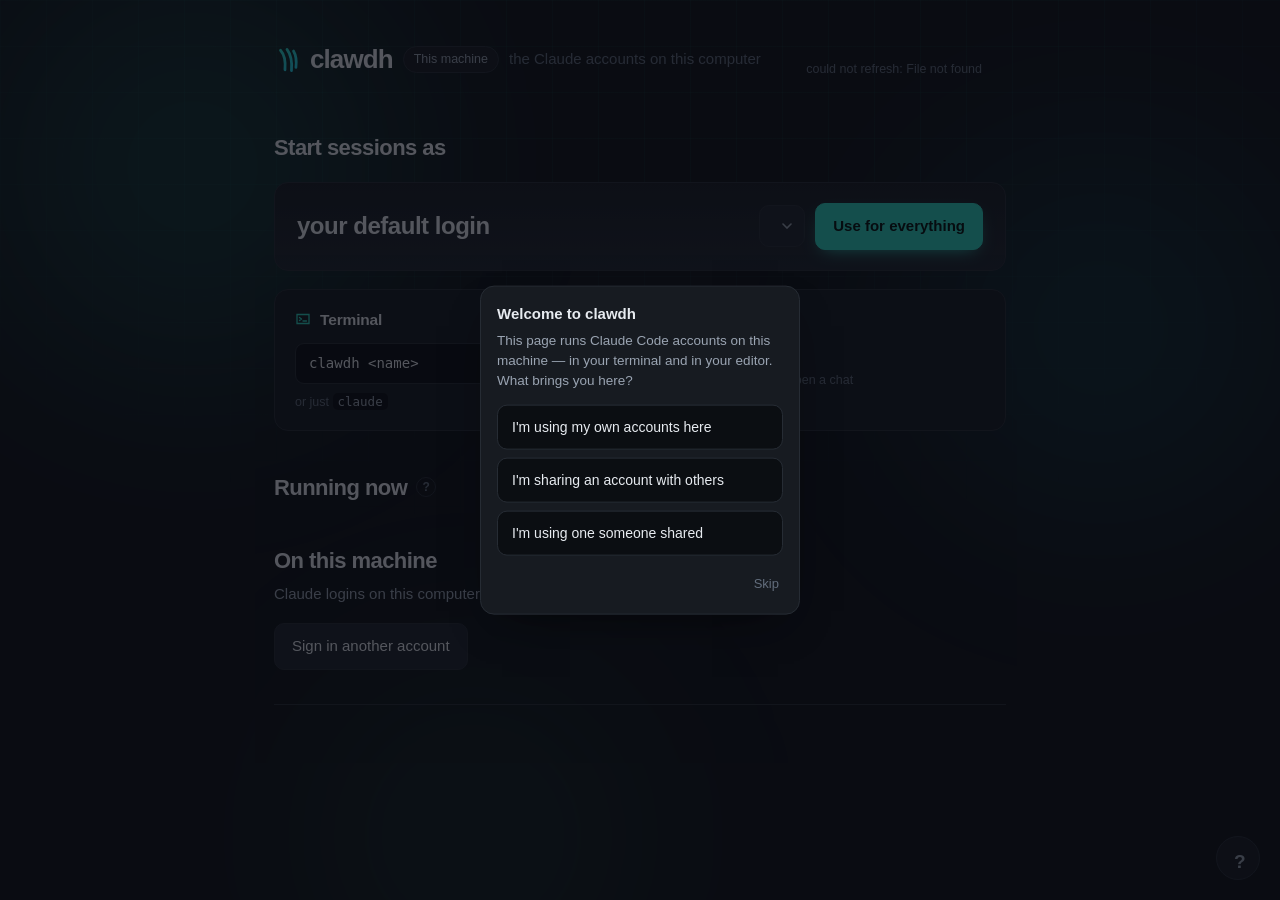
==== internal/httpserver/webui/static/index.html @ 7807e6c1 "fix(usage,update): a shared login is not expiring, the numbers say what they mean, and a machine can" ====
<!doctype html>
<html lang="en">
<head>
<meta charset="utf-8">
<meta name="viewport" content="width=device-width, initial-scale=1">
<title>clawdh — Claude Code accounts</title>
<link rel="icon" href="data:image/svg+xml,%3Csvg xmlns='http://www.w3.org/2000/svg' viewBox='0 0 32 32'%3E%3Cdefs%3E%3ClinearGradient id='g' x1='4' y1='2' x2='28' y2='30' gradientUnits='userSpaceOnUse'%3E%3Cstop stop-color='%232DD4BF'/%3E%3Cstop offset='1' stop-color='%2322D3EE'/%3E%3C/linearGradient%3E%3C/defs%3E%3Cg fill='none' stroke='url(%23g)' stroke-width='3.4' stroke-linecap='round'%3E%3Cpath d='M8 4C12.5 9 14.5 17 13.5 28'/%3E%3Cpath d='M16 3C20.5 9 22.5 18 21.5 29'/%3E%3Cpath d='M24 5C27 10 28 16.5 27 25'/%3E%3C/g%3E%3C/svg%3E">
<link rel="stylesheet" href="style.css">
</head>
<body>
<!-- The claw-slash opening: three slashes rake across the dark, sparks fly off
     each tip, the third lands with a flash, and the wordmark sharpens out of
     the blur. The same show the team panel opens with, in this surface's teal.
     Static markup so it paints before anything else; intro.js adds the sparks
     and removes the overlay once it has lifted (at once under reduced motion). -->
<div id="intro" class="intro" aria-hidden="true">
  <div class="intro-stage">
    <svg class="intro-svg" viewBox="0 0 420 300">
      <defs>
        <linearGradient id="intrograd" x1="0" y1="0" x2="420" y2="300" gradientUnits="userSpaceOnUse">
          <stop offset="0" class="intro-stop-a"/><stop offset="1" class="intro-stop-b"/>
        </linearGradient>
        <radialGradient id="introflash">
          <stop offset="0" class="intro-stop-a" stop-opacity="0.75"/>
          <stop offset="0.55" class="intro-stop-b" stop-opacity="0.18"/>
          <stop offset="1" class="intro-stop-b" stop-opacity="0"/>
        </radialGradient>
        <filter id="introglow" x="-25%" y="-12%" width="150%" height="124%" color-interpolation-filters="sRGB"><feGaussianBlur stdDeviation="7"/></filter>
      </defs>
      <circle class="intro-flash" cx="210" cy="150" r="190" fill="url(#introflash)"/>
      <circle class="intro-ring" cx="210" cy="150" r="200"/>
      <g class="intro-slash s0">
        <path class="glow" pathLength="1" d="M 70 34 C 150 120, 168 176, 196 262"/>
        <path class="core" pathLength="1" d="M 70 34 C 150 120, 168 176, 196 262"/>
        <path class="hot" pathLength="1" d="M 70 34 C 150 120, 168 176, 196 262"/>
      </g>
      <g class="intro-slash s1">
        <path class="glow" pathLength="1" d="M 130 34 C 210 120, 228 176, 256 262"/>
        <path class="core" pathLength="1" d="M 130 34 C 210 120, 228 176, 256 262"/>
        <path class="hot" pathLength="1" d="M 130 34 C 210 120, 228 176, 256 262"/>
      </g>
      <g class="intro-slash s2">
        <path class="glow" pathLength="1" d="M 190 34 C 270 120, 288 176, 316 262"/>
        <path class="core" pathLength="1" d="M 190 34 C 270 120, 288 176, 316 262"/>
        <path class="hot" pathLength="1" d="M 190 34 C 270 120, 288 176, 316 262"/>
      </g>
      <g id="intro-sparks"></g>
    </svg>
    <div class="intro-word">clawdh<span class="intro-pill">This machine</span></div>
  </div>
</div>

<!-- Live backdrop: slow-drifting aurora blobs behind everything, as on the panel. -->
<div class="backdrop" aria-hidden="true"><span class="blob a"></span><span class="blob b"></span><span class="blob c"></span></div>

<header>
  <div class="wordmark">
    <svg class="claw-logo" width="26" height="26" viewBox="0 0 32 32" fill="none" aria-hidden="true">
      <defs>
        <linearGradient id="clawgrad" x1="4" y1="2" x2="28" y2="30" gradientUnits="userSpaceOnUse">
          <stop stop-color="#2DD4BF"/><stop offset="1" stop-color="#22D3EE"/>
        </linearGradient>
      </defs>
      <g fill="none" stroke="url(#clawgrad)" stroke-width="3.4" stroke-linecap="round">
        <path pathLength="1" d="M8 4C12.5 9 14.5 17 13.5 28"/>
        <path pathLength="1" d="M16 3C20.5 9 22.5 18 21.5 29"/>
        <path pathLength="1" d="M24 5C27 10 28 16.5 27 25"/>
      </g>
    </svg>
    <span class="logo">clawdh</span>
    <span class="badge-machine">This machine</span>
    <span class="tagline">the Claude accounts on this computer</span>
  </div>
  <span class="spacer"></span>
  <span id="refreshed" aria-live="polite"></span>
  <span id="build-tag" title="The build answering on this port"></span>
</header>

<main>

  <!-- How you actually run Claude here: where new work starts, and the two
       places it can be typed. The terminal half was always on the account
       cards; the editor half existed and was invisible, which is why people
       with VS Code could not tell whether clawdh applied to them at all. -->
  <section class="block" id="run-block">
    <div class="block-head">
      <h2>Start sessions as</h2>
    </div>

    <div class="start-panel">
      <div class="start-row">
        <div class="start-text">
          <span id="start-account" class="start-account">your default login</span>
        </div>
        <div class="start-controls">
          <label class="visually-hidden" for="start-picker">Account for new sessions</label>
          <select id="start-picker"></select>
          <button id="start-apply" class="primary" type="button">Use for everything</button>
        </div>
      </div>
      <p id="start-problem" class="start-problem" hidden></p>
      <p id="start-result" class="start-result" aria-live="polite" hidden></p>
    </div>

    <div class="lanes">
      <article class="lane">
        <h3><svg viewBox="0 0 16 16" aria-hidden="true" class="lane-icon"><path d="M2 3.5h12v9H2z" fill="none" stroke="currentColor" stroke-width="1.3" rx="1"/><path d="M4.5 6.5 6.5 8l-2 1.5M8 10h3.5" fill="none" stroke="currentColor" stroke-width="1.3" stroke-linecap="round" stroke-linejoin="round"/></svg>Terminal</h3>
        <div class="lane-cmd">
          <code id="lane-cmd-text">clawdh &lt;name&gt;</code>
          <button id="lane-cmd-copy" class="copy-cmd" type="button">Copy</button>
        </div>
        <p class="lane-foot">or just <code>claude</code></p>
      </article>

      <article class="lane" id="editor-lane">
        <h3><svg viewBox="0 0 16 16" aria-hidden="true" class="lane-icon"><path d="M2 3h12v10H2z" fill="none" stroke="currentColor" stroke-width="1.3"/><path d="M6 3v10" fill="none" stroke="currentColor" stroke-width="1.3"/></svg>Editor</h3>
        <p id="editor-state" class="lane-state">Looking…</p>
        <div id="editor-list" class="editor-list"></div>
        <p class="lane-foot">nothing to run — just open a chat</p>
      </article>
    </div>
  </section>

  <!-- What is running right now, and the one control that moves it. The switch
       itself is the one the in-chat `clawdh <name>` command has always staged;
       this is the same thing with a name on it. -->
  <section class="block" id="live-block">
    <div class="block-head live-head">
      <div class="live-title">
        <h2>Running now</h2>
        <button type="button" id="live-help" class="help-dot" aria-label="What moving a session does" aria-expanded="false">?</button>
      </div>
      <div id="live-all" class="live-all" hidden>
        <label for="live-all-picker">Move every session to</label>
        <select id="live-all-picker"></select>
        <button id="live-all-apply" type="button">Move</button>
      </div>
    </div>
    <div id="live-list" class="live-list"></div>
    <p id="live-empty" class="empty" hidden>Nothing running right now.</p>
    <p id="live-result" class="start-result" aria-live="polite" hidden></p>
    <p id="live-note" class="live-note" hidden>Moving a session restarts it on the other account, conversation and all. Anything running inside it at that moment does not survive.</p>
  </section>

  <!-- Accounts signed in on this machine. -->
  <section class="block">
    <div class="block-head">
      <h2>On this machine</h2>
      <p class="block-sub">Claude logins on this computer.</p>
    </div>
    <div id="accounts-list"></div>
    <p id="accounts-empty" class="empty" hidden>
      No Claude login here yet. <button type="button" id="signin-first" class="inline-btn">Sign one in</button> to get started.
    </p>
    <div class="block-foot">
      <button id="signin-btn" type="button">Sign in another account</button>
    </div>
  </section>

  <!-- Accounts shared with this machine through a gateway. -->
  <section id="shared-block" class="block" hidden>
    <div class="block-head">
      <h2>Shared with you</h2>
      <p class="block-sub">Shared with you through the gateway.</p>
    </div>
    <div id="shared-list"></div>
  </section>

  <!-- Remote help: what the panel may ask of this machine, and your say over it.
       Only shown once this machine is connected to a panel. -->
  <section id="remote-block" class="block" hidden>
    <div class="block-head remote-head">
      <div class="remote-head-text">
        <h2>Remote help</h2>
        <p class="block-sub">Let the panel ask this machine to look at itself. It can only ever see sessions that ran on a <b>shared</b> account — your own sessions are never visible — and anything it wants <em>sent</em> waits for your OK first.</p>
      </div>
      <label class="switch" title="Turn remote help on or off">
        <input type="checkbox" id="remote-toggle" role="switch" aria-label="Remote help">
        <span class="slider" aria-hidden="true"></span>
        <span class="switch-text" id="remote-toggle-text">Off</span>
      </label>
    </div>
    <div id="remote-body" hidden>
      <div id="remote-mode" class="remote-mode"></div>
      <div id="remote-pending" class="req-list"></div>
      <div id="remote-history-wrap" hidden>
        <h3 class="remote-h3">Recent</h3>
        <div id="remote-history" class="remote-history"></div>
      </div>
    </div>
  </section>

  <!-- Connect this machine to use shared accounts (only when not connected). -->
  <section id="connect-block" class="block subtle" hidden>
    <div class="block-head">
      <h2>Got an invite?</h2>
      <p class="block-sub">Paste your invite link to use an account someone shared with you.</p>
    </div>
    <div class="connect-row">
      <input id="invite-input" type="text" placeholder="Paste your invite link" autocomplete="off" spellcheck="false">
      <button id="connect-btn" class="primary" type="button">Connect</button>
    </div>
    <p id="connect-err" class="row-err"></p>
  </section>

  <!-- When connected: a quiet line, no management. -->
  <section id="connected-note" class="connected-note" hidden></section>
</main>

<!-- Sign in / reconnect a Claude account. -->
<dialog id="login-dialog">
  <h2 id="login-title">Sign in</h2>
  <p id="login-status" aria-live="polite">Starting…</p>

  <div id="login-url-box" hidden>
    <a id="login-url" href="#" target="_blank" rel="noopener"></a>
    <button type="button" id="login-copy">Copy link</button>
  </div>

  <form id="login-code-form" hidden>
    <label>
      If the page gives you a code, paste it here
      <input id="login-code" type="text" placeholder="Authorization code" autocomplete="off">
    </label>
    <div class="dialog-actions">
      <button type="submit" class="primary">Submit</button>
    </div>
  </form>

  <div class="dialog-actions">
    <button type="button" id="login-close">Close</button>
  </div>
</dialog>

<!-- Name a new account before signing it in. -->
<dialog id="name-dialog">
  <form id="name-form">
    <h2>Sign in another account</h2>
    <label>
      What should this one be called?
      <input id="name-input" type="text" placeholder="e.g. Personal, Ehtisham" required pattern=".*\S.*" autofocus>
    </label>
    <p class="dialog-note">A separate Claude login on this machine, kept apart from your main one.</p>
    <div class="dialog-actions">
      <button type="button" id="name-cancel">Cancel</button>
      <button type="submit" class="primary">Sign in</button>
    </div>
  </form>
</dialog>

<!-- Rename an account. -->
<dialog id="rename-dialog">
  <form id="rename-form">
    <h2>Rename</h2>
    <input type="hidden" id="rename-id">
    <label>
      Name
      <input id="rename-name" type="text" required pattern=".*\S.*">
    </label>
    <div class="dialog-actions">
      <button type="button" id="rename-cancel">Cancel</button>
      <button type="submit" class="primary">Save</button>
    </div>
  </form>
</dialog>

<!-- Add a local login to a panel so it can be shared. -->
<dialog id="share-dialog">
  <form id="share-form">
    <h2 id="share-title">Add to the panel</h2>
    <p class="dialog-note" id="share-note"></p>
    <p id="share-err" class="row-err"></p>
    <div class="dialog-actions">
      <button type="button" id="share-cancel">Cancel</button>
      <button type="submit" class="primary" id="share-go">Add it</button>
    </div>
  </form>
</dialog>

<template id="account-row-template">
  <article class="card">
    <div class="card-top">
      <div class="card-id">
        <span class="account-name"></span>
        <span class="account-email"></span>
      </div>
      <span class="status-pill"></span>
      <span class="plan-chip"></span>
    </div>
    <div class="run-line">
      <span class="run-label">Run</span>
      <code class="run-cmd"></code>
      <button class="copy-cmd" type="button">Copy</button>
    </div>
    <div class="meters"></div>
    <p class="usage-age" hidden></p>
    <p class="usage-note" hidden></p>
    <p class="session-line" hidden></p>
    <div class="card-actions">
      <button class="connect-btn" type="button">Connect</button>
      <button class="share-btn" type="button">Add to panel</button>
      <button class="rename-btn subtle-btn" type="button">Rename</button>
      <button class="remove-btn subtle-btn danger" type="button">Remove</button>
    </div>
  </article>
</template>

<template id="live-row-template">
  <article class="live-row">
    <span class="live-where">
      <span class="live-host"></span>
      <span class="live-dir"></span>
    </span>
    <span class="live-spacer"></span>
    <label class="visually-hidden">Account for this session</label>
    <select class="live-account"></select>
    <span class="live-state" hidden></span>
  </article>
</template>

<template id="shared-row-template">
  <article class="card shared-card">
    <div class="card-top">
      <div class="card-id"><span class="account-name"></span></div>
      <span class="status-pill ok">Ready</span>
    </div>
    <div class="run-line">
      <span class="run-label">Run</span>
      <code class="run-cmd"></code>
      <button class="copy-cmd" type="button">Copy</button>
    </div>
    <div class="meters"></div>
    <p class="usage-note" hidden></p>
    <div class="card-actions mine-actions" hidden>
      <span class="mine-note">You added this login.</span>
      <button class="withdraw-btn subtle-btn danger" type="button">Take it back</button>
    </div>
  </article>
</template>

<template id="meter-template">
  <div class="meter">
    <div class="meter-head">
      <span class="meter-label"></span>
      <span class="meter-pct"></span>
    </div>
    <div class="bar" role="progressbar" aria-valuemin="0" aria-valuemax="100">
      <div class="bar-fill"></div>
    </div>
    <div class="meter-reset"></div>
  </div>
</template>

<script src="intro.js"></script>
<script src="app.js"></script>
<script src="sessions.js"></script>
<script src="remote.js"></script>
<script src="tour.js"></script>
</body>
</html>
---- internal/httpserver/webui/static/style.css ----
/* clawdh client — the page you keep open beside the terminal.
   Same palette and type as the panel it connects to, so the whole thing
   is one product. Colour is reserved: the iris accent marks what you act
   on, and the green/amber/red ramp means one thing only — how much
   headroom an account has left. Nothing else is saturated. */

:root {
  color-scheme: dark;
  --ground:#0F1216; --raised:#171B21; --sunken:#0B0E12; --line:#262C34;
  --raised-2:#1E242D;
  --ink:#E7EBF0; --muted:#9AA4B2; --faint:#626D7C;
  /* This-machine (client) theme: teal, so it reads at a glance as distinct from
     the team panel's iris blue — same layout, different accent. */
  --primary:#2DD4BF; --primary-ink:#04110E;
  --primary-2:#22D3EE;
  --ok:#46C08A; --warn:#E0A83E; --crit:#E05C53;
  --radius:14px;
  --ease: cubic-bezier(.2,.7,.3,1);
  --shadow: 0 18px 44px -22px rgba(0,0,0,.7);
  --font: -apple-system, BlinkMacSystemFont, "Segoe UI", Roboto, Ubuntu, Helvetica, Arial, sans-serif;
  --mono: ui-monospace, SFMono-Regular, "SF Mono", Menlo, Consolas, monospace;
  font-family: var(--font);
  font-synthesis-weight: none;
}

* { box-sizing: border-box; }

body {
  margin: 0;
  background: var(--ground);
  color: var(--ink);
  font-size: 17px;
  line-height: 1.5;
  -webkit-font-smoothing: antialiased;
}

/* ---- the claw-slash opening ---------------------------------------- */
/* Three slashes rake across the dark (glow, core, hot white line — each drawn
   tip to tail), sparks fly off each tip as it lands (intro.js), the third
   strike jolts the stage with a flash and a ring, and the wordmark sharpens out
   of the blur with this surface's badge under it. Then the overlay lifts.
   Timeline: slash i draws .10+.11i → .52+.11i; word .72; lift 1.42 → 1.84.
   The team panel plays the same show in its own accent. */
:root { --intro-lift: 1.42s; }
.intro {
  position: fixed; inset: 0; z-index: 1000;
  display: flex; align-items: center; justify-content: center;
  background: var(--ground); pointer-events: none;
  animation: intro-lift .42s ease-in-out var(--intro-lift) both;
}
@keyframes intro-lift { to { opacity: 0; transform: scale(1.03); } }
.intro-stage { position: relative; width: 70vmin; max-width: 460px; animation: intro-jolt .18s linear .72s; }
@keyframes intro-jolt {
  0% { transform: none; } 25% { transform: translate(-2px, 1px); } 50% { transform: translate(2px, -1px); }
  75% { transform: translate(-1px, 0); } 100% { transform: none; }
}
.intro-svg { display: block; width: 100%; height: auto; overflow: visible; }
.intro-stop-a { stop-color: var(--primary); }
.intro-stop-b { stop-color: var(--primary-2); }
.intro-slash path {
  fill: none; stroke-linecap: round;
  stroke-dasharray: 1 1.1; stroke-dashoffset: 1.04; /* the .04 hides the round cap before the draw starts */
  animation: intro-draw .42s cubic-bezier(.75, 0, .25, 1) both;
}
@keyframes intro-draw { to { stroke-dashoffset: 0; } }
.intro-slash .glow { stroke: url(#intrograd); stroke-width: 18; opacity: .55; filter: url(#introglow); }
.intro-slash .core { stroke: url(#intrograd); stroke-width: 7.5; }
.intro-slash .hot { stroke: #fff; stroke-width: 2.2; animation-name: intro-draw-hot; }
@keyframes intro-draw-hot { 0% { stroke-dashoffset: 1.04; opacity: 0; } 30% { opacity: .95; } 100% { stroke-dashoffset: 0; opacity: .95; } }
.intro-slash.s0 path { animation-delay: .10s; } .intro-slash.s0 .hot { animation-delay: .15s; }
.intro-slash.s1 path { animation-delay: .21s; } .intro-slash.s1 .hot { animation-delay: .26s; }
.intro-slash.s2 path { animation-delay: .32s; } .intro-slash.s2 .hot { animation-delay: .37s; }
/* Once the word is up, the slashes settle to an afterimage behind it. */
.intro-slash { animation: intro-settle .5s ease-out .82s both; }
@keyframes intro-settle { to { opacity: .22; } }
.intro-spark {
  opacity: 0; transform-box: fill-box; transform-origin: center;
  animation: intro-spark .5s ease-out both;
}
@keyframes intro-spark {
  0% { opacity: 0; transform: none; } 15% { opacity: 1; }
  100% { opacity: 0; transform: translate(var(--dx), var(--dy)) scale(.2); }
}
.intro-flash, .intro-ring { transform-box: fill-box; transform-origin: center; opacity: 0; }
.intro-flash { animation: intro-flash .6s ease-out .69s both; }
@keyframes intro-flash { 0% { opacity: 0; transform: scale(.5); } 40% { opacity: .9; } 100% { opacity: 0; transform: scale(1.35); } }
.intro-ring { fill: none; stroke: url(#intrograd); stroke-width: 1.5; animation: intro-ring .75s cubic-bezier(.2, .7, .3, 1) .74s both; }
@keyframes intro-ring { 0% { opacity: 0; transform: scale(.1); } 35% { opacity: .7; } 100% { opacity: 0; transform: scale(1.3); } }
.intro-word {
  position: absolute; inset: 0; display: flex; flex-direction: column; align-items: center; justify-content: center; gap: 12px;
  font-size: 48px; font-weight: 650; color: var(--ink);
  opacity: 0; filter: blur(12px); letter-spacing: .22em; transform: scale(.97);
  animation: intro-word .55s cubic-bezier(.2, .7, .2, 1) .72s both;
}
@keyframes intro-word { to { opacity: 1; filter: blur(0); letter-spacing: -.03em; transform: none; } }
.intro-pill {
  font-size: 12.5px; font-weight: 500; letter-spacing: 0; color: var(--muted);
  border: 1px solid var(--line); background: rgba(23, 27, 33, .8); border-radius: 999px; padding: 3px 10px;
  opacity: 0; transform: translateY(6px);
  animation: intro-pill .35s ease-out 1.04s both;
}
@keyframes intro-pill { to { opacity: 1; transform: none; } }
@media (prefers-reduced-motion: reduce) { .intro { display: none; } }

/* ---- live backdrop --------------------------------------------------- */
/* Slow-drifting aurora blobs behind everything plus a faint grid, the same
   wallpaper as the panel in this surface's teal. Fixed, non-interactive,
   low-opacity: alive but never distracting, on the same ground colour so
   contrast holds. */
.backdrop { position: fixed; inset: 0; z-index: -1; overflow: hidden; pointer-events: none; background: var(--ground); }
.backdrop::after {
  content: ""; position: absolute; inset: 0;
  background-image:
    linear-gradient(rgba(45, 212, 191, .05) 1px, transparent 1px),
    linear-gradient(90deg, rgba(45, 212, 191, .05) 1px, transparent 1px);
  background-size: 46px 46px;
  -webkit-mask-image: radial-gradient(ellipse 80% 60% at 50% 0%, #000 40%, transparent 100%);
  mask-image: radial-gradient(ellipse 80% 60% at 50% 0%, #000 40%, transparent 100%);
}
.blob { position: absolute; border-radius: 50%; filter: blur(90px); opacity: .5; will-change: transform; }
.blob.a { width: 46vw; height: 46vw; left: -8vw; top: -10vw; background: radial-gradient(circle, rgba(45, 212, 191, .5), transparent 70%); animation: drift-a 26s ease-in-out infinite; }
.blob.b { width: 40vw; height: 40vw; right: -6vw; top: 8vh; background: radial-gradient(circle, rgba(34, 211, 238, .38), transparent 70%); animation: drift-b 32s ease-in-out infinite; }
.blob.c { width: 38vw; height: 38vw; left: 18vw; bottom: -14vw; background: radial-gradient(circle, rgba(70, 192, 138, .28), transparent 70%); animation: drift-c 38s ease-in-out infinite; }
@keyframes drift-a { 0%, 100% { transform: translate(0, 0) scale(1); } 50% { transform: translate(10vw, 7vh) scale(1.12); } }
@keyframes drift-b { 0%, 100% { transform: translate(0, 0) scale(1); } 50% { transform: translate(-8vw, 10vh) scale(.9); } }
@keyframes drift-c { 0%, 100% { transform: translate(0, 0) scale(1); } 50% { transform: translate(9vw, -8vh) scale(1.1); } }
@media (prefers-reduced-motion: reduce) { .blob { animation: none; } }

/* One orchestrated entrance for the page's sections — a single reveal timed to
   the opening's lift, not a per-element effect on every render. */
@keyframes rise { from { opacity: 0; transform: translateY(12px); } to { opacity: 1; transform: none; } }
header { animation: rise .5s var(--ease) both; animation-delay: calc(var(--intro-lift) - .1s); }
.block { animation: rise .5s var(--ease) both; animation-delay: var(--intro-lift); }
.block:nth-of-type(2) { animation-delay: calc(var(--intro-lift) + .07s); }
.block:nth-of-type(n+3) { animation-delay: calc(var(--intro-lift) + .14s); }
@media (prefers-reduced-motion: reduce) { header, .block { animation: none; } }

/* The header mark re-rakes its slashes on hover: a small sign the thing is alive. */
.wordmark:hover .claw-logo path { animation: logo-rake .55s var(--ease) both; }
.wordmark:hover .claw-logo path:nth-child(2) { animation-delay: .07s; }
.wordmark:hover .claw-logo path:nth-child(3) { animation-delay: .14s; }
@keyframes logo-rake { from { stroke-dasharray: 1 1.1; stroke-dashoffset: 1.04; } to { stroke-dasharray: 1 1.1; stroke-dashoffset: 0; } }
@media (prefers-reduced-motion: reduce) { .wordmark:hover .claw-logo path { animation: none; } }

header, main {
  max-width: 780px;
  margin: 0 auto;
  padding: 0 24px;
}

header {
  padding-top: 40px;
  display: flex;
  align-items: baseline;
  gap: 12px;
}

.wordmark { display: flex; align-items: center; gap: 10px; }
.claw-logo { flex: none; }
.logo { font-size: 26px; font-weight: 750; letter-spacing: -0.035em; }
/* The client-vs-panel tell: this page manages the accounts on THIS computer,
   parallel to the panel's "Team panel" badge. */
.badge-machine {
  align-self: center; color: var(--muted); font-size: 12.5px; font-weight: 500;
  border: 1px solid var(--line); background: var(--raised); border-radius: 999px;
  padding: 3px 10px; white-space: nowrap;
}
.tagline { color: var(--faint); font-size: 15px; }
/* The wordmark, the badge and the build tag are the header's job; the tagline
   is the first thing to go rather than wrap the row onto three lines. */
@media (max-width: 900px) { .tagline { display: none; } }
header .spacer { flex: 1; }

#refreshed {
  color: var(--faint);
  font-size: 12.5px;
  font-variant-numeric: tabular-nums;
}
#build-tag {
  color: var(--faint);
  font-size: 12px;
  font-family: var(--mono);
  white-space: nowrap;
  margin-left: 12px;
}

main { padding-top: 12px; padding-bottom: 72px; }

/* ---- blocks -------------------------------------------------------- */

.block { margin-top: 40px; }
.block-head { margin-bottom: 18px; }
.block h2 { margin: 0; font-size: 22px; font-weight: 680; letter-spacing: -0.025em; }
.block-sub { margin: 6px 0 0; color: var(--muted); font-size: 15px; max-width: 62ch; }
.block-foot { margin-top: 16px; }
.block.subtle { opacity: 0.96; }

/* ---- buttons ------------------------------------------------------- */

button {
  font: inherit;
  font-size: 15px;
  color: var(--ink);
  background: var(--raised-2);
  border: 1px solid var(--line);
  border-radius: 10px;
  padding: 11px 17px;
  cursor: pointer;
  transition: transform .12s var(--ease), background .15s ease, border-color .15s ease, filter .15s ease;
}
button:hover { border-color: #3a4453; background: #232a34; transform: translateY(-1px); }
button:active { transform: translateY(0); }
button:focus-visible { outline: 2px solid var(--primary); outline-offset: 2px; }

button.primary {
  background: var(--primary);
  color: var(--primary-ink);
  border-color: var(--primary);
  font-weight: 600;
  box-shadow: 0 6px 18px -8px var(--primary);
}
button.primary:hover { filter: brightness(1.08); background: var(--primary); border-color: var(--primary); transform: translateY(-1px); }
button.danger { color: var(--crit); }
button.danger:hover { border-color: color-mix(in srgb, var(--crit) 45%, var(--line)); background: color-mix(in srgb, var(--crit) 10%, var(--raised-2)); }
button.subtle-btn { background: transparent; }
button.subtle-btn:hover { background: var(--raised-2); }

.inline-btn {
  background: none; border: none; color: var(--primary); padding: 0;
  font: inherit; cursor: pointer; text-decoration: underline; text-underline-offset: 2px;
}

/* ---- cards --------------------------------------------------------- */

.card {
  border: 1px solid var(--line);
  border-radius: var(--radius);
  background: var(--raised);
  padding: 20px 22px;
  margin-bottom: 14px;
  transition: border-color .18s ease, box-shadow .18s ease, transform .18s var(--ease);
}
.card:hover {
  border-color: #333c48;
  box-shadow: var(--shadow);
  transform: translateY(-2px);
}

.card-top {
  display: flex;
  align-items: center;
  gap: 12px;
  flex-wrap: wrap;
}
.card-id { display: flex; flex-direction: column; gap: 2px; margin-right: auto; }
.account-name { font-size: 19px; font-weight: 640; letter-spacing: -0.015em; }
.account-email { color: var(--faint); font-size: 13.5px; }
.account-email:empty { display: none; }

/* Status pill — the one word that says whether it works right now. */
.status-pill {
  display: inline-flex; align-items: center; gap: 6px;
  font-size: 13px; color: var(--muted);
  border: 1px solid var(--line); border-radius: 999px;
  padding: 4px 11px 4px 9px; white-space: nowrap;
}
.status-pill::before {
  content: ""; width: 7px; height: 7px; border-radius: 50%;
  background: var(--faint); flex: none;
}
.status-pill.ok { color: var(--ok); border-color: color-mix(in srgb, var(--ok) 35%, var(--line)); }
.status-pill.ok::before { background: var(--ok); }
.status-pill.warn { color: var(--warn); border-color: color-mix(in srgb, var(--warn) 35%, var(--line)); }
.status-pill.warn::before { background: var(--warn); }
.status-pill.crit { color: var(--crit); border-color: color-mix(in srgb, var(--crit) 35%, var(--line)); }
.status-pill.crit::before { background: var(--crit); }

.plan-chip {
  color: var(--muted); font-size: 12.5px;
  border: 1px solid var(--line); border-radius: 999px;
  padding: 3px 10px; white-space: nowrap;
}
.plan-chip:empty { display: none; }

/* ---- run line ------------------------------------------------------ */

.run-line {
  display: flex; align-items: center; gap: 10px;
  margin-top: 14px;
}
.run-label { color: var(--faint); font-size: 13px; flex: none; }
.run-cmd {
  min-width: 0; max-width: 100%; overflow-x: auto; white-space: nowrap;
  background: var(--sunken); border: 1px solid var(--line); border-radius: 9px;
  padding: 9px 13px; font-family: var(--mono); font-size: 14.5px; color: var(--ink);
}
.copy-cmd { flex: none; padding: 9px 14px; font-size: 13.5px; }
/* On a phone a long command wraps rather than hiding its tail behind a
   scrollbar nobody can see; Copy still takes the whole thing. */
@media (max-width: 560px) {
  .run-cmd { white-space: normal; overflow-wrap: anywhere; font-size: 13.5px; }
}

/* ---- where new sessions start, and the two ways to run one ---------- */

.visually-hidden {
  position: absolute; width: 1px; height: 1px; margin: -1px;
  padding: 0; overflow: hidden; clip-path: inset(50%); white-space: nowrap;
}

select {
  appearance: none;
  background: var(--raised-2) url("data:image/svg+xml,%3Csvg xmlns='http://www.w3.org/2000/svg' width='10' height='6' viewBox='0 0 10 6'%3E%3Cpath d='M1 1l4 4 4-4' fill='none' stroke='%239AA4B2' stroke-width='1.6' stroke-linecap='round'/%3E%3C/svg%3E") no-repeat right 12px center;
  color: var(--ink); font: inherit; font-size: 14.5px;
  border: 1px solid var(--line); border-radius: 10px;
  padding: 9px 32px 9px 12px; cursor: pointer; max-width: 100%;
}
select:hover { border-color: #3a4453; }
select:focus-visible { outline: 2px solid var(--primary); outline-offset: 2px; }
select:disabled { opacity: .55; cursor: default; }

.start-panel {
  border: 1px solid var(--line); border-radius: var(--radius);
  background: linear-gradient(180deg, var(--raised), var(--raised-2));
  padding: 20px 22px;
}
.start-row { display: flex; align-items: center; gap: 18px; flex-wrap: wrap; }
.start-text { display: flex; flex-direction: column; gap: 3px; margin-right: auto; min-width: 0; }
.start-label { color: var(--muted); font-size: 13.5px; }
.start-account { font-size: 24px; font-weight: 660; letter-spacing: -0.02em; }
.start-account.unset { color: var(--muted); font-weight: 560; }
.start-controls { display: flex; gap: 10px; align-items: center; flex-wrap: wrap; }
.start-note { margin: 14px 0 0; color: var(--faint); font-size: 13px; max-width: 70ch; }
.start-note code, .lane-foot code {
  font-family: var(--mono); font-size: 12.5px; color: var(--muted);
  background: var(--sunken); border-radius: 5px; padding: 1px 5px;
}
.start-problem { margin: 12px 0 0; color: var(--warn); font-size: 13.5px; }
.start-result { margin: 12px 0 0; color: var(--muted); font-size: 13.5px; }
.start-result.ok { color: var(--ok); }
.start-result.bad { color: var(--crit); }

.lanes { margin-top: 18px; display: grid; gap: 16px; grid-template-columns: 1fr 1fr; }
@media (max-width: 760px) { .lanes { grid-template-columns: 1fr; } }
.lane {
  border: 1px solid var(--line); border-radius: var(--radius);
  background: var(--raised); padding: 18px 20px;
}
.lane h3 {
  margin: 0 0 10px; font-size: 15.5px; font-weight: 640; letter-spacing: -0.01em;
  display: flex; align-items: center; gap: 9px;
}
.lane-icon { width: 16px; height: 16px; flex: none; color: var(--primary); }
.lane p { margin: 0; color: var(--muted); font-size: 14px; }
.lane-state.ok { color: var(--ok); }
.lane-state.warn { color: var(--warn); }
.lane-cmd { margin-top: 12px; display: flex; gap: 8px; align-items: center; }
.lane-cmd code {
  flex: 1; min-width: 0; overflow-x: auto; white-space: nowrap;
  background: var(--sunken); border: 1px solid var(--line); border-radius: 9px;
  padding: 9px 13px; font-family: var(--mono); font-size: 14px; color: var(--ink);
}
.lane-foot { margin-top: 9px !important; color: var(--faint) !important; font-size: 12.5px !important; }

.editor-list { margin-top: 12px; display: flex; gap: 8px; flex-wrap: wrap; align-items: center; }
.editor-list:empty { display: none; }
.editor-chip {
  font-size: 12.5px; padding: 4px 10px; border-radius: 999px;
  border: 1px solid var(--line); color: var(--muted); cursor: default;
  display: inline-flex; align-items: center; gap: 6px;
}
.editor-chip::before { content: ""; width: 6px; height: 6px; border-radius: 50%; background: var(--faint); }
.editor-chip.on { color: var(--ok); border-color: color-mix(in srgb, var(--ok) 35%, var(--line)); }
.editor-chip.on::before { background: var(--ok); }
.editor-chip.off { color: var(--warn); border-color: color-mix(in srgb, var(--warn) 35%, var(--line)); }
.editor-chip.off::before { background: var(--warn); }
.editor-fix { font-size: 13px; padding: 7px 13px; }

/* ---- what is running right now -------------------------------------- */

.live-title { display: flex; align-items: center; gap: 9px; }
.help-dot {
  width: 20px; height: 20px; padding: 0; border-radius: 50%;
  font-size: 12px; font-weight: 700; line-height: 1;
  color: var(--faint); background: transparent; border: 1px solid var(--line);
}
.help-dot:hover { color: var(--ink); background: var(--raised-2); transform: none; }
.live-head { display: flex; align-items: center; gap: 18px 24px; flex-wrap: wrap; }
.live-head > div:first-child { flex: 1 1 auto; min-width: 0; }
/* Pushed right whether or not it wrapped onto its own line, so it sits over
   the per-session pickers below rather than floating loose under the text. */
.live-all { display: flex; gap: 8px; align-items: center; flex-wrap: wrap; margin-left: auto; }
/* An author `display` beats the UA's rule for [hidden], so without this the
   control stays on screen — with an empty dropdown — when nothing is running. */
.live-all[hidden] { display: none; }
.live-all label { color: var(--muted); font-size: 13.5px; }
.live-list { display: grid; gap: 10px; }
.live-list:empty { display: none; }
.live-row {
  display: flex; align-items: center; gap: 12px; flex-wrap: wrap;
  border: 1px solid var(--line); border-radius: 12px;
  background: var(--raised); padding: 13px 16px;
}
.live-where { display: flex; align-items: baseline; gap: 10px; min-width: 0; }
.live-host {
  font-size: 12.5px; font-weight: 600; letter-spacing: .01em;
  padding: 3px 9px; border-radius: 999px; flex: none;
  border: 1px solid var(--line); color: var(--muted); background: var(--sunken);
}
.live-host.editor { color: var(--primary-2); border-color: color-mix(in srgb, var(--primary-2) 35%, var(--line)); }
.live-dir {
  font-family: var(--mono); font-size: 13px; color: var(--faint);
  overflow: hidden; text-overflow: ellipsis; white-space: nowrap;
}
.live-spacer { flex: 1; min-width: 0; }
.live-account { font-size: 14px; padding: 7px 30px 7px 11px; }
.live-state { font-size: 12.5px; color: var(--muted); flex: none; }
.live-state.bad { color: var(--crit); }
.live-note { margin: 14px 0 0; color: var(--faint); font-size: 12.5px; max-width: 78ch; }
@media (max-width: 560px) {
  .live-row { align-items: stretch; }
  .live-spacer { display: none; }
  .live-account { width: 100%; }
}

/* ---- meters -------------------------------------------------------- */

.meters { margin-top: 18px; display: grid; gap: 16px; }
.meters:empty { display: none; }
.meter-head { display: flex; align-items: baseline; gap: 8px; font-size: 15px; }
.meter-label { color: var(--muted); }
.meter-pct { margin-left: auto; font-variant-numeric: tabular-nums; font-weight: 600; color: var(--muted); }
.bar { margin-top: 7px; height: 8px; border-radius: 5px; background: var(--sunken); overflow: hidden; }
.bar-fill { height: 100%; width: 0; border-radius: 5px; background: var(--ok);
  transition: width 500ms cubic-bezier(0.2,0.7,0.3,1); }
.level-ok .bar-fill { background: var(--ok); } .level-ok .meter-pct { color: var(--ok); }
.level-warn .bar-fill { background: var(--warn); } .level-warn .meter-pct { color: var(--warn); }
.level-crit .bar-fill { background: var(--crit); } .level-crit .meter-pct { color: var(--crit); }
.meter-reset { margin-top: 5px; color: var(--faint); font-size: 12.5px; font-variant-numeric: tabular-nums; }

.usage-age { margin: 10px 0 0; color: var(--faint); font-size: 12.5px; font-variant-numeric: tabular-nums; }
.usage-note { margin: 14px 0 0; color: var(--faint); font-size: 13px; }

/* One honest line about the sign-in, shown only when it needs action. */
.session-line { margin: 14px 0 0; font-size: 13px; color: var(--muted); }
.session-line.warn { color: var(--warn); }
.session-line.crit { color: var(--crit); }

.card-actions {
  display: flex; gap: 8px; flex-wrap: wrap;
  margin-top: 16px; padding-top: 14px; border-top: 1px solid var(--line);
}
/* An author `display` beats the UA's rule for [hidden]. Without this, the
   "you added this login / take it back" row showed on every shared account,
   offering to withdraw one the panel would refuse to let you withdraw. */
.card-actions[hidden] { display: none; }

.shared-card .run-line { margin-top: 12px; }
/* A login you handed up: one quiet line and the way to take it back. */
.mine-actions { align-items: center; justify-content: space-between; }
.mine-note { font-size: 13px; color: var(--muted); }

/* ---- connect + connected ------------------------------------------- */

.connect-row { display: flex; gap: 8px; }
.connect-row input {
  flex: 1; min-width: 0;
  background: var(--sunken); border: 1px solid var(--line); color: var(--ink);
  border-radius: 8px; padding: 10px 12px; font: inherit; font-size: 14px;
}
.connect-row input:focus-visible { outline: 2px solid var(--primary); outline-offset: 1px; }
.row-err { margin: 8px 0 0; color: var(--crit); font-size: 13px; min-height: 1em; }
.row-err:empty { min-height: 0; }

.connected-note {
  margin-top: 34px; padding-top: 18px; border-top: 1px solid var(--line);
  color: var(--muted); font-size: 13.5px;
  display: flex; align-items: center; gap: 10px; flex-wrap: wrap;
}
.connected-note b { color: var(--ink); font-weight: 600; }
.connected-note .spacer { flex: 1; }
.connected-note button { font-size: 13px; padding: 6px 12px; }

.empty {
  border: 1px dashed var(--line); border-radius: var(--radius);
  padding: 34px 20px; text-align: center; color: var(--muted); font-size: 15px;
}

/* ---- dialogs ------------------------------------------------------- */

dialog {
  background: var(--raised); color: var(--ink);
  border: 1px solid var(--line); border-radius: 16px;
  padding: 28px 30px 24px; max-width: 480px; width: 92vw;
  box-shadow: 0 30px 70px -28px rgba(0,0,0,0.8);
}
dialog[open] { animation: dlgin .22s var(--ease) both; }
@keyframes dlgin { from { opacity: 0; transform: translateY(10px) scale(.98); } to { opacity: 1; transform: none; } }
@media (prefers-reduced-motion: reduce) { dialog[open] { animation: none; } }
dialog::backdrop { background: rgba(6,8,11,0.72); backdrop-filter: blur(2px); }
dialog h2 { margin: 0 0 14px; font-size: 20px; font-weight: 660; }
dialog label { display: block; color: var(--muted); font-size: 14px; margin-bottom: 14px; }
dialog input[type="text"], dialog input[type="url"], dialog input[type="password"] {
  display: block; width: 100%; margin-top: 6px; padding: 10px 12px;
  border-radius: 8px; border: 1px solid var(--line); background: var(--sunken);
  color: var(--ink); font: inherit; font-size: 15px;
}
.dialog-note { margin: -4px 0 16px; color: var(--faint); font-size: 13px; }
.dialog-actions { display: flex; justify-content: flex-end; gap: 8px; margin-top: 6px; }

#login-url-box {
  margin: 12px 0; padding: 12px; background: var(--sunken);
  border: 1px solid var(--line); border-radius: 9px;
}
#login-url { display: block; word-break: break-all; color: var(--primary); font-size: 13.5px; margin-bottom: 10px; }
#login-status { color: var(--muted); font-size: 14.5px; }
#login-code-form { margin-top: 14px; padding-top: 14px; border-top: 1px solid var(--line); }

@media (prefers-reduced-motion: reduce) { .bar-fill { transition: none; } }

@media (max-width: 560px) {
  header { padding-top: 26px; flex-wrap: wrap; }
  .plan-chip { margin-left: 0; }
  .card-actions button { flex: 1 1 auto; }
}

/* First-run guided intro (see tour.js) — a spotlight + caption, and the "?" that
   replays it. Themed with the same tokens as the rest of this page. */
.help-fab {
  position: fixed; bottom: 20px; right: 20px; z-index: 150;
  width: 44px; height: 44px; border-radius: 999px;
  background: var(--raised); border: 1px solid var(--line); color: var(--muted);
  font-size: 19px; font-weight: 600; cursor: pointer; box-shadow: var(--shadow);
  transition: color .15s var(--ease), border-color .15s var(--ease);
}
.help-fab:hover { color: var(--ink); border-color: var(--primary); }
/* On a phone the button sits smaller and quieter in the corner, and the page
   leaves room under its last card so nothing ends up hidden behind it. */
@media (max-width: 560px) {
  .help-fab { width: 38px; height: 38px; bottom: 14px; right: 14px; font-size: 17px; opacity: .85; }
  main { padding-bottom: 96px; }
}

.tour-root { position: fixed; inset: 0; z-index: 200; }
.tour-dim { position: fixed; inset: 0; background: rgba(8,10,18,.66); }
.tour-spot {
  position: fixed; border-radius: 12px; pointer-events: none;
  box-shadow: 0 0 0 2px var(--primary), 0 0 0 9999px rgba(8,10,18,.66);
  transition: top .25s var(--ease), left .25s var(--ease), width .25s var(--ease), height .25s var(--ease);
}
.tour-reduce .tour-spot { transition: none; }
.tour-card {
  position: fixed; box-sizing: border-box;
  background: var(--raised); border: 1px solid var(--line); border-radius: var(--radius);
  padding: 16px; box-shadow: var(--shadow);
}
.tour-title { font-size: 15px; font-weight: 600; color: var(--ink); }
.tour-body { margin-top: 5px; font-size: 13.5px; line-height: 1.5; color: var(--muted); }
.tour-choices { display: flex; flex-direction: column; gap: 8px; margin-top: 14px; }
.tour-choice {
  text-align: left; background: var(--sunken); border: 1px solid var(--line); color: var(--ink);
  border-radius: 10px; padding: 11px 14px; font-size: 14px; font-weight: 500; cursor: pointer;
  transition: border-color .15s var(--ease);
}
.tour-choice:hover { border-color: var(--primary); }
.tour-foot { margin-top: 14px; display: flex; align-items: center; justify-content: space-between; gap: 10px; }
.tour-dots { display: flex; gap: 6px; }
.tour-dot { width: 6px; height: 6px; border-radius: 999px; background: var(--line); }
.tour-dot.on { background: var(--primary); }
.tour-actions { display: flex; align-items: center; gap: 8px; }
.tour-skip { background: none; border: none; color: var(--faint); font-size: 13px; cursor: pointer; padding: 4px; }
.tour-skip:hover { color: var(--muted); }
.tour-back { background: none; border: 1px solid var(--line); color: var(--muted); border-radius: 9px; padding: 6px 12px; font-size: 13px; cursor: pointer; }
.tour-next { background: var(--primary); color: var(--primary-ink); border: none; border-radius: 9px; padding: 6px 14px; font-size: 13px; font-weight: 600; cursor: pointer; }

/* Remote help — the owner's side of the consent channel (see remote.js). */
.remote-head { display: flex; align-items: flex-start; gap: 20px; }
.remote-head-text { min-width: 0; flex: 1; }
.remote-h3 { margin: 22px 0 8px; font-size: 12.5px; font-weight: 600; letter-spacing: .06em; text-transform: uppercase; color: var(--muted); }

/* A real switch, not a checkbox. */
.switch { display: inline-flex; align-items: center; gap: 10px; cursor: pointer; user-select: none; flex-shrink: 0; margin-top: 4px; }
.switch input { position: absolute; opacity: 0; width: 0; height: 0; }
.switch .slider { position: relative; width: 44px; height: 26px; border-radius: 999px; background: var(--raised-2); border: 1px solid var(--line); transition: background .2s var(--ease), border-color .2s var(--ease); }
.switch .slider::after { content: ""; position: absolute; top: 3px; left: 3px; width: 18px; height: 18px; border-radius: 50%; background: var(--muted); transition: transform .2s var(--ease), background .2s var(--ease); }
.switch input:checked + .slider { background: color-mix(in srgb, var(--primary) 28%, var(--raised-2)); border-color: var(--primary); }
.switch input:checked + .slider::after { transform: translateX(18px); background: var(--primary); }
.switch input:focus-visible + .slider { outline: 2px solid var(--primary); outline-offset: 2px; }
.switch-text { font-size: 14px; font-weight: 600; color: var(--muted); min-width: 24px; }
.switch input:checked ~ .switch-text { color: var(--ink); }

.remote-mode { display: flex; flex-wrap: wrap; align-items: center; gap: 10px; font-size: 14.5px; color: var(--muted); }
.remote-mode.err { color: var(--crit); }
.mode-dot { width: 8px; height: 8px; border-radius: 50%; background: var(--muted); flex-shrink: 0; }
.remote-mode.trusted .mode-dot { background: var(--ok); box-shadow: 0 0 0 4px color-mix(in srgb, var(--ok) 22%, transparent); }
.link-btn { background: none; border: none; padding: 0 2px; color: var(--primary); font-size: 14px; font-weight: 600; cursor: pointer; }
.link-btn:hover { text-decoration: underline; background: none; transform: none; border: none; }

.req-list { display: flex; flex-direction: column; gap: 10px; margin-top: 16px; }
.req-empty { padding: 18px; text-align: center; color: var(--faint); font-size: 14px; border: 1px dashed var(--line); border-radius: var(--radius); }
.req-card { display: flex; flex-wrap: wrap; align-items: center; gap: 14px; padding: 16px 18px; border: 1px solid color-mix(in srgb, var(--primary) 35%, var(--line)); border-radius: var(--radius); background: color-mix(in srgb, var(--primary) 6%, var(--raised)); animation: rise .35s var(--ease) both; }
.req-main { min-width: 0; flex: 1 1 260px; }
.req-who { font-size: 15.5px; color: var(--ink); line-height: 1.45; }
.req-what { color: var(--muted); }
.req-meta { margin-top: 3px; font-size: 13px; color: var(--faint); }
.req-actions { display: flex; flex-wrap: wrap; align-items: center; gap: 8px; }
.req-actions button.deny { color: var(--crit); }
.req-actions button.deny:hover { border-color: color-mix(in srgb, var(--crit) 60%, var(--line)); }

.menu { position: relative; }
.menu-btn::after { content: ""; display: inline-block; margin-left: 7px; width: 6px; height: 6px; border-right: 1.5px solid currentColor; border-bottom: 1.5px solid currentColor; transform: translateY(-2px) rotate(45deg); opacity: .7; }
.menu-items[hidden] { display: none; }
.menu-items { position: absolute; right: 0; top: calc(100% + 6px); z-index: 20; min-width: 150px; padding: 6px; background: var(--raised-2); border: 1px solid var(--line); border-radius: 12px; box-shadow: var(--shadow); display: flex; flex-direction: column; gap: 2px; }
.menu-item { width: 100%; text-align: left; background: none; border: none; padding: 8px 10px; border-radius: 8px; font-size: 14px; color: var(--ink); }
.menu-item:hover { background: var(--raised); transform: none; border: none; }

.remote-history { display: flex; flex-direction: column; border: 1px solid var(--line); border-radius: var(--radius); overflow: hidden; }
.hist-row { display: flex; align-items: center; gap: 10px; padding: 9px 14px; font-size: 13.5px; color: var(--muted); border-bottom: 1px solid var(--line); }
.hist-row:last-child { border-bottom: none; }
.hist-mark { width: 18px; text-align: center; font-weight: 700; flex-shrink: 0; }
.hist-row.allowed .hist-mark, .hist-row.auto .hist-mark { color: var(--ok); }
.hist-row.denied .hist-mark { color: var(--crit); }
.hist-row.expired .hist-mark { color: var(--faint); }
.hist-text { min-width: 0; flex: 1; overflow: hidden; text-overflow: ellipsis; white-space: nowrap; }
.hist-text b { color: var(--ink); font-weight: 600; }
.hist-when { flex-shrink: 0; font-size: 12.5px; color: var(--faint); font-variant-numeric: tabular-nums; }
@media (max-width: 560px) { .remote-head { flex-direction: column; gap: 12px; } .hist-text { white-space: normal; } }
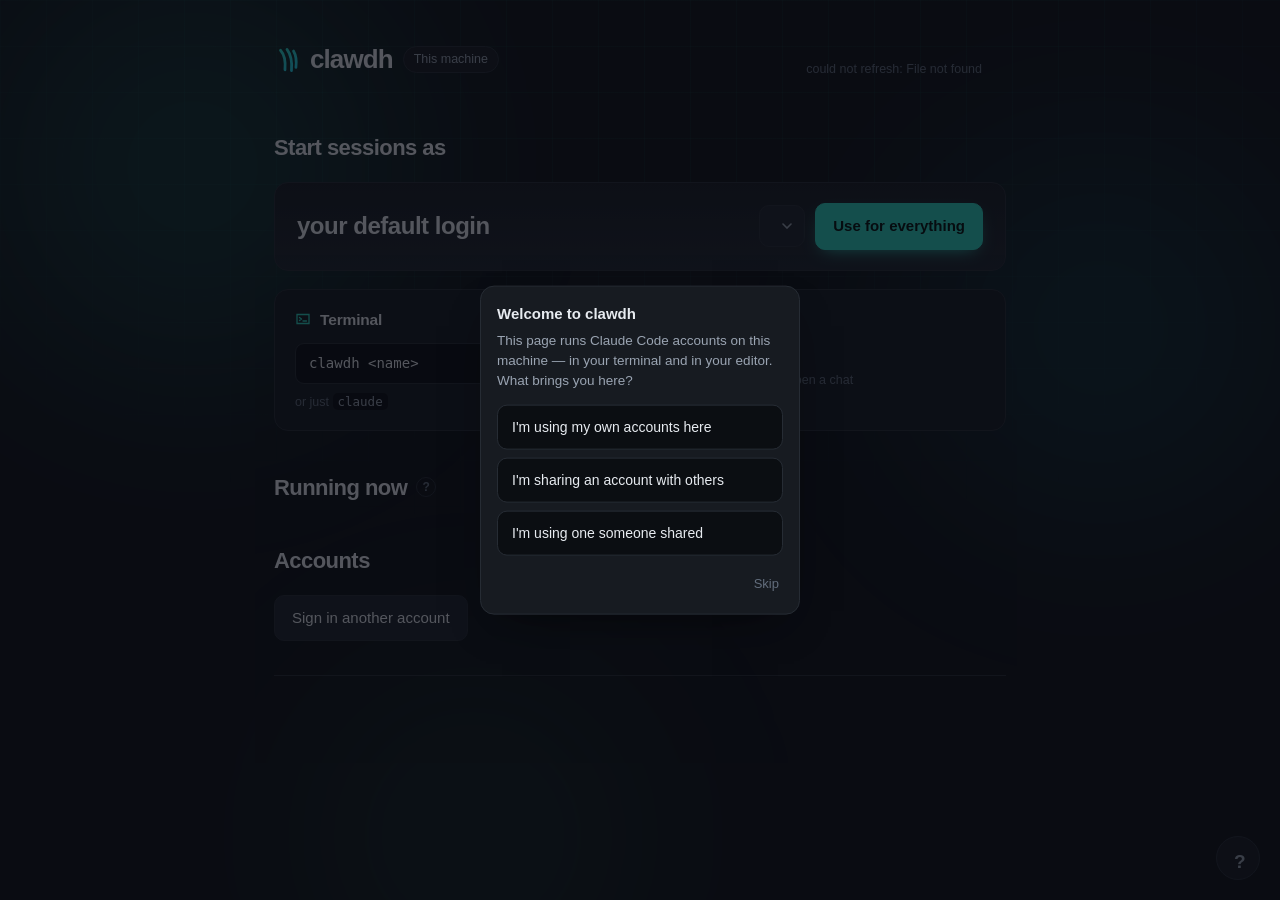
==== commit 9d1e8b75: "feat(page): one card per account, and the settings behind the kebab The local page showed the same a" ====
--- a/internal/httpserver/webui/static/index.html
+++ b/internal/httpserver/webui/static/index.html
@@ -69,7 +69,6 @@
     </svg>
     <span class="logo">clawdh</span>
     <span class="badge-machine">This machine</span>
-    <span class="tagline">the Claude accounts on this computer</span>
   </div>
   <span class="spacer"></span>
   <span id="refreshed" aria-live="polite"></span>
@@ -142,11 +141,15 @@
     <p id="live-note" class="live-note" hidden>Moving a session restarts it on the other account, conversation and all. Anything running inside it at that moment does not survive.</p>
   </section>
 
-  <!-- Accounts signed in on this machine. -->
+  <!-- Every account this machine can run, in one list.
+       It used to be two — logins here, and accounts shared with you — which
+       put the same account on the screen twice the moment you lent your own
+       login out: one card for the copy on disk, another for the share of it,
+       both drawing the same bars from the same reading. One list, one card per
+       account, and a badge where it matters. -->
   <section class="block">
     <div class="block-head">
-      <h2>On this machine</h2>
-      <p class="block-sub">Claude logins on this computer.</p>
+      <h2>Accounts</h2>
     </div>
     <div id="accounts-list"></div>
     <p id="accounts-empty" class="empty" hidden>
@@ -155,15 +158,6 @@
     <div class="block-foot">
       <button id="signin-btn" type="button">Sign in another account</button>
     </div>
-  </section>
-
-  <!-- Accounts shared with this machine through a gateway. -->
-  <section id="shared-block" class="block" hidden>
-    <div class="block-head">
-      <h2>Shared with you</h2>
-      <p class="block-sub">Shared with you through the gateway.</p>
-    </div>
-    <div id="shared-list"></div>
   </section>
 
   <!-- Remote help: what the panel may ask of this machine, and your say over it.
@@ -284,24 +278,34 @@
         <span class="account-name"></span>
         <span class="account-email"></span>
       </div>
+      <span class="shared-chip" hidden>Shared</span>
+      <span class="plan-chip"></span>
       <span class="status-pill"></span>
-      <span class="plan-chip"></span>
+      <!-- The kebab: everything you do *to* an account rather than *with* it.
+           Four buttons used to sit open on every card, so the loudest thing on
+           a card about usage was "Remove". -->
+      <div class="kebab">
+        <button class="kebab-btn" type="button" aria-haspopup="menu" aria-expanded="false" aria-label="Account settings">
+          <svg viewBox="0 0 16 16" width="16" height="16" aria-hidden="true"><circle cx="8" cy="3" r="1.5"/><circle cx="8" cy="8" r="1.5"/><circle cx="8" cy="13" r="1.5"/></svg>
+        </button>
+        <div class="kebab-pop" role="menu" hidden>
+          <button class="connect-btn" type="button" role="menuitem">Reconnect</button>
+          <button class="share-btn" type="button" role="menuitem">Add to panel</button>
+          <button class="withdraw-btn" type="button" role="menuitem" hidden>Take back off the panel</button>
+          <button class="rename-btn" type="button" role="menuitem">Rename</button>
+          <button class="remove-btn danger" type="button" role="menuitem">Remove</button>
+        </div>
+      </div>
     </div>
     <div class="run-line">
-      <span class="run-label">Run</span>
       <code class="run-cmd"></code>
       <button class="copy-cmd" type="button">Copy</button>
     </div>
     <div class="meters"></div>
+    <div class="people"></div>
     <p class="usage-age" hidden></p>
     <p class="usage-note" hidden></p>
     <p class="session-line" hidden></p>
-    <div class="card-actions">
-      <button class="connect-btn" type="button">Connect</button>
-      <button class="share-btn" type="button">Add to panel</button>
-      <button class="rename-btn subtle-btn" type="button">Rename</button>
-      <button class="remove-btn subtle-btn danger" type="button">Remove</button>
-    </div>
   </article>
 </template>
 
@@ -318,36 +322,17 @@
   </article>
 </template>
 
-<template id="shared-row-template">
-  <article class="card shared-card">
-    <div class="card-top">
-      <div class="card-id"><span class="account-name"></span></div>
-      <span class="status-pill ok">Ready</span>
-    </div>
-    <div class="run-line">
-      <span class="run-label">Run</span>
-      <code class="run-cmd"></code>
-      <button class="copy-cmd" type="button">Copy</button>
-    </div>
-    <div class="meters"></div>
-    <p class="usage-note" hidden></p>
-    <div class="card-actions mine-actions" hidden>
-      <span class="mine-note">You added this login.</span>
-      <button class="withdraw-btn subtle-btn danger" type="button">Take it back</button>
-    </div>
-  </article>
-</template>
-
+<!-- One window on one line: name, bar, how full, when it turns over. It used
+     to take three lines each, so a card with four windows spent twelve lines
+     saying what now takes four. -->
 <template id="meter-template">
   <div class="meter">
-    <div class="meter-head">
-      <span class="meter-label"></span>
-      <span class="meter-pct"></span>
-    </div>
+    <span class="meter-label"></span>
     <div class="bar" role="progressbar" aria-valuemin="0" aria-valuemax="100">
       <div class="bar-fill"></div>
     </div>
-    <div class="meter-reset"></div>
+    <span class="meter-pct"></span>
+    <span class="meter-reset"></span>
   </div>
 </template>
 
--- a/internal/httpserver/webui/static/style.css
+++ b/internal/httpserver/webui/static/style.css
@@ -275,6 +275,36 @@
 .status-pill.crit { color: var(--crit); border-color: color-mix(in srgb, var(--crit) 35%, var(--line)); }
 .status-pill.crit::before { background: var(--crit); }
 
+.kebab { position: relative; flex: none; }
+.kebab-btn {
+  width: 30px; height: 30px; padding: 0; border-radius: 9px;
+  background: transparent; border: 1px solid transparent; color: var(--faint);
+}
+.kebab-btn:hover { color: var(--ink); background: var(--raised-2); border-color: var(--line); transform: none; }
+.kebab-btn svg { fill: currentColor; display: block; margin: 0 auto; }
+.kebab-pop {
+  position: absolute; right: 0; top: calc(100% + 6px); z-index: 20; min-width: 13rem;
+  display: flex; flex-direction: column; overflow: hidden;
+  border: 1px solid var(--line); border-radius: 12px; background: var(--raised);
+  box-shadow: var(--shadow);
+}
+.kebab-pop[hidden] { display: none; }
+.kebab-pop button {
+  border: 0; border-radius: 0; background: transparent; text-align: left;
+  padding: 10px 14px; font-size: 14px; color: var(--muted);
+}
+.kebab-pop button:hover:not(:disabled) { background: var(--raised-2); color: var(--ink); transform: none; }
+.kebab-pop button:disabled { opacity: .45; }
+.kebab-pop button.danger { color: var(--crit); }
+.kebab-pop button.danger:hover { background: color-mix(in srgb, var(--crit) 12%, var(--raised-2)); }
+
+.shared-chip {
+  font-size: 11.5px; font-weight: 600; letter-spacing: .02em; flex: none;
+  padding: 3px 9px; border-radius: 999px;
+  color: var(--primary-2); border: 1px solid color-mix(in srgb, var(--primary-2) 35%, var(--line));
+}
+.shared-chip[hidden] { display: none; }
+
 .plan-chip {
   color: var(--muted); font-size: 12.5px;
   border: 1px solid var(--line); border-radius: 999px;
@@ -288,7 +318,6 @@
   display: flex; align-items: center; gap: 10px;
   margin-top: 14px;
 }
-.run-label { color: var(--faint); font-size: 13px; flex: none; }
 .run-cmd {
   min-width: 0; max-width: 100%; overflow-x: auto; white-space: nowrap;
   background: var(--sunken); border: 1px solid var(--line); border-radius: 9px;
@@ -425,18 +454,40 @@
 
 /* ---- meters -------------------------------------------------------- */
 
-.meters { margin-top: 18px; display: grid; gap: 16px; }
+/* One window, one line: name, bar, how full, how long left. Three stacked
+   lines each meant a card with four windows spent twelve on them. */
+.meters { margin-top: 16px; display: grid; gap: 9px; }
 .meters:empty { display: none; }
-.meter-head { display: flex; align-items: baseline; gap: 8px; font-size: 15px; }
-.meter-label { color: var(--muted); }
-.meter-pct { margin-left: auto; font-variant-numeric: tabular-nums; font-weight: 600; color: var(--muted); }
-.bar { margin-top: 7px; height: 8px; border-radius: 5px; background: var(--sunken); overflow: hidden; }
+.meter { display: grid; grid-template-columns: minmax(0, 8.5rem) 1fr auto auto; align-items: center; gap: 12px; }
+.meter-label { color: var(--muted); font-size: 13.5px; overflow: hidden; text-overflow: ellipsis; white-space: nowrap; }
+.meter-pct { font-variant-numeric: tabular-nums; font-weight: 640; font-size: 14px; color: var(--muted); min-width: 2.8rem; text-align: right; }
+.bar { height: 8px; border-radius: 5px; background: var(--sunken); overflow: hidden; }
 .bar-fill { height: 100%; width: 0; border-radius: 5px; background: var(--ok);
   transition: width 500ms cubic-bezier(0.2,0.7,0.3,1); }
 .level-ok .bar-fill { background: var(--ok); } .level-ok .meter-pct { color: var(--ok); }
 .level-warn .bar-fill { background: var(--warn); } .level-warn .meter-pct { color: var(--warn); }
 .level-crit .bar-fill { background: var(--crit); } .level-crit .meter-pct { color: var(--crit); }
-.meter-reset { margin-top: 5px; color: var(--faint); font-size: 12.5px; font-variant-numeric: tabular-nums; }
+.meter-reset { color: var(--faint); font-size: 12px; font-variant-numeric: tabular-nums; min-width: 4.2rem; text-align: right; }
+@media (max-width: 620px) {
+  .meter { grid-template-columns: minmax(0, 1fr) auto; }
+  .bar { grid-column: 1 / -1; order: 3; }
+  .meter-reset { display: none; }
+}
+
+/* ---- who spent the week --------------------------------------------- */
+
+/* Colour here identifies a person, and only that. The meters above are the
+   only thing on this page whose colour means how full something is, so these
+   hues are drawn from a separate set and never green/amber/red. */
+.people { margin-top: 16px; display: grid; gap: 8px; }
+.people:empty { display: none; }
+.person { display: grid; grid-template-columns: 8px minmax(0, 8.5rem) 1fr auto; align-items: center; gap: 10px; }
+.person-dot { width: 8px; height: 8px; border-radius: 50%; }
+.person-name { font-size: 13.5px; color: var(--muted); overflow: hidden; text-overflow: ellipsis; white-space: nowrap; }
+.person-bar { height: 6px; border-radius: 4px; background: var(--sunken); overflow: hidden; }
+.person-fill { display: block; height: 100%; border-radius: 4px; transition: width .5s var(--ease); }
+.person-pct { font-size: 12.5px; color: var(--faint); font-variant-numeric: tabular-nums; min-width: 2.6rem; text-align: right; }
+@media (max-width: 560px) { .person { grid-template-columns: 8px minmax(0, 1fr) auto; } .person-bar { grid-column: 1 / -1; } }
 
 .usage-age { margin: 10px 0 0; color: var(--faint); font-size: 12.5px; font-variant-numeric: tabular-nums; }
 .usage-note { margin: 14px 0 0; color: var(--faint); font-size: 13px; }
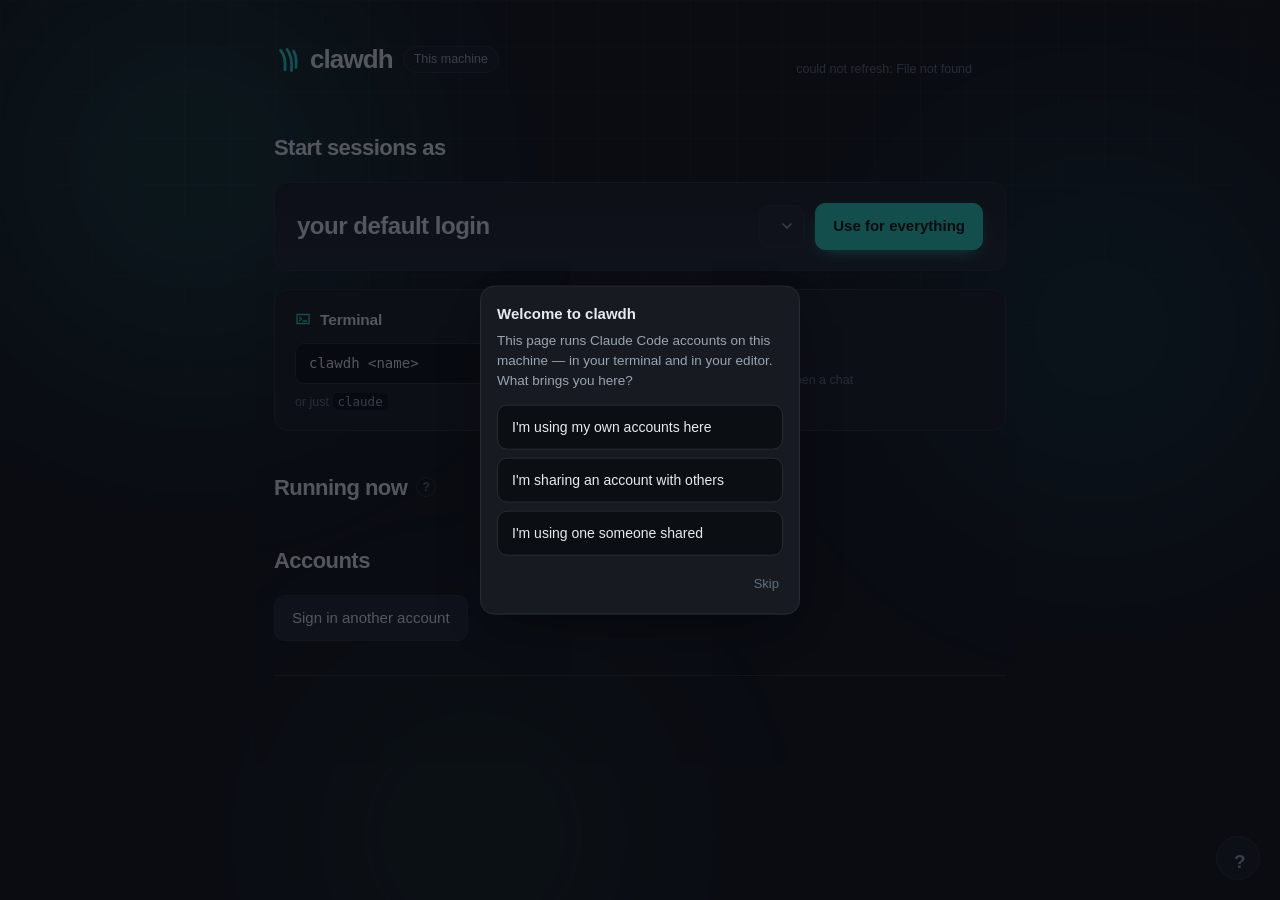
==== commit 8959550b: "feat(update): a machine that cannot update says so, here and on the panel A machine that never updat" ====
--- a/internal/httpserver/webui/static/index.html
+++ b/internal/httpserver/webui/static/index.html
@@ -72,7 +72,7 @@
   </div>
   <span class="spacer"></span>
   <span id="refreshed" aria-live="polite"></span>
-  <span id="build-tag" title="The build answering on this port"></span>
+  <button id="build-tag" type="button" title="The build answering on this port"></button>
 </header>
 
 <main>
--- a/internal/httpserver/webui/static/style.css
+++ b/internal/httpserver/webui/static/style.css
@@ -176,13 +176,25 @@
   font-size: 12.5px;
   font-variant-numeric: tabular-nums;
 }
+/* The build tag is also the update button: clicking a version to check for a
+   newer one is the one idiom everybody already knows from an About box. */
 #build-tag {
   color: var(--faint);
   font-size: 12px;
   font-family: var(--mono);
   white-space: nowrap;
-  margin-left: 12px;
-}
+  margin-left: 8px;
+  background: none;
+  border: 0;
+  padding: 3px 7px;
+  border-radius: 7px;
+  cursor: pointer;
+  transition: color .15s var(--ease), background .15s var(--ease);
+}
+#build-tag:hover { color: var(--ink); background: var(--raised-2); }
+#build-tag:disabled { cursor: progress; }
+/* Stuck on an old build, and it knows why — the one state worth a colour. */
+#build-tag.stuck { color: var(--crit); }
 
 main { padding-top: 12px; padding-bottom: 72px; }
 
@@ -458,7 +470,7 @@
    lines each meant a card with four windows spent twelve on them. */
 .meters { margin-top: 16px; display: grid; gap: 9px; }
 .meters:empty { display: none; }
-.meter { display: grid; grid-template-columns: minmax(0, 8.5rem) 1fr auto auto; align-items: center; gap: 12px; }
+.meter { display: grid; grid-template-columns: minmax(0, 11rem) 1fr auto auto; align-items: center; gap: 12px; }
 .meter-label { color: var(--muted); font-size: 13.5px; overflow: hidden; text-overflow: ellipsis; white-space: nowrap; }
 .meter-pct { font-variant-numeric: tabular-nums; font-weight: 640; font-size: 14px; color: var(--muted); min-width: 2.8rem; text-align: right; }
 .bar { height: 8px; border-radius: 5px; background: var(--sunken); overflow: hidden; }
